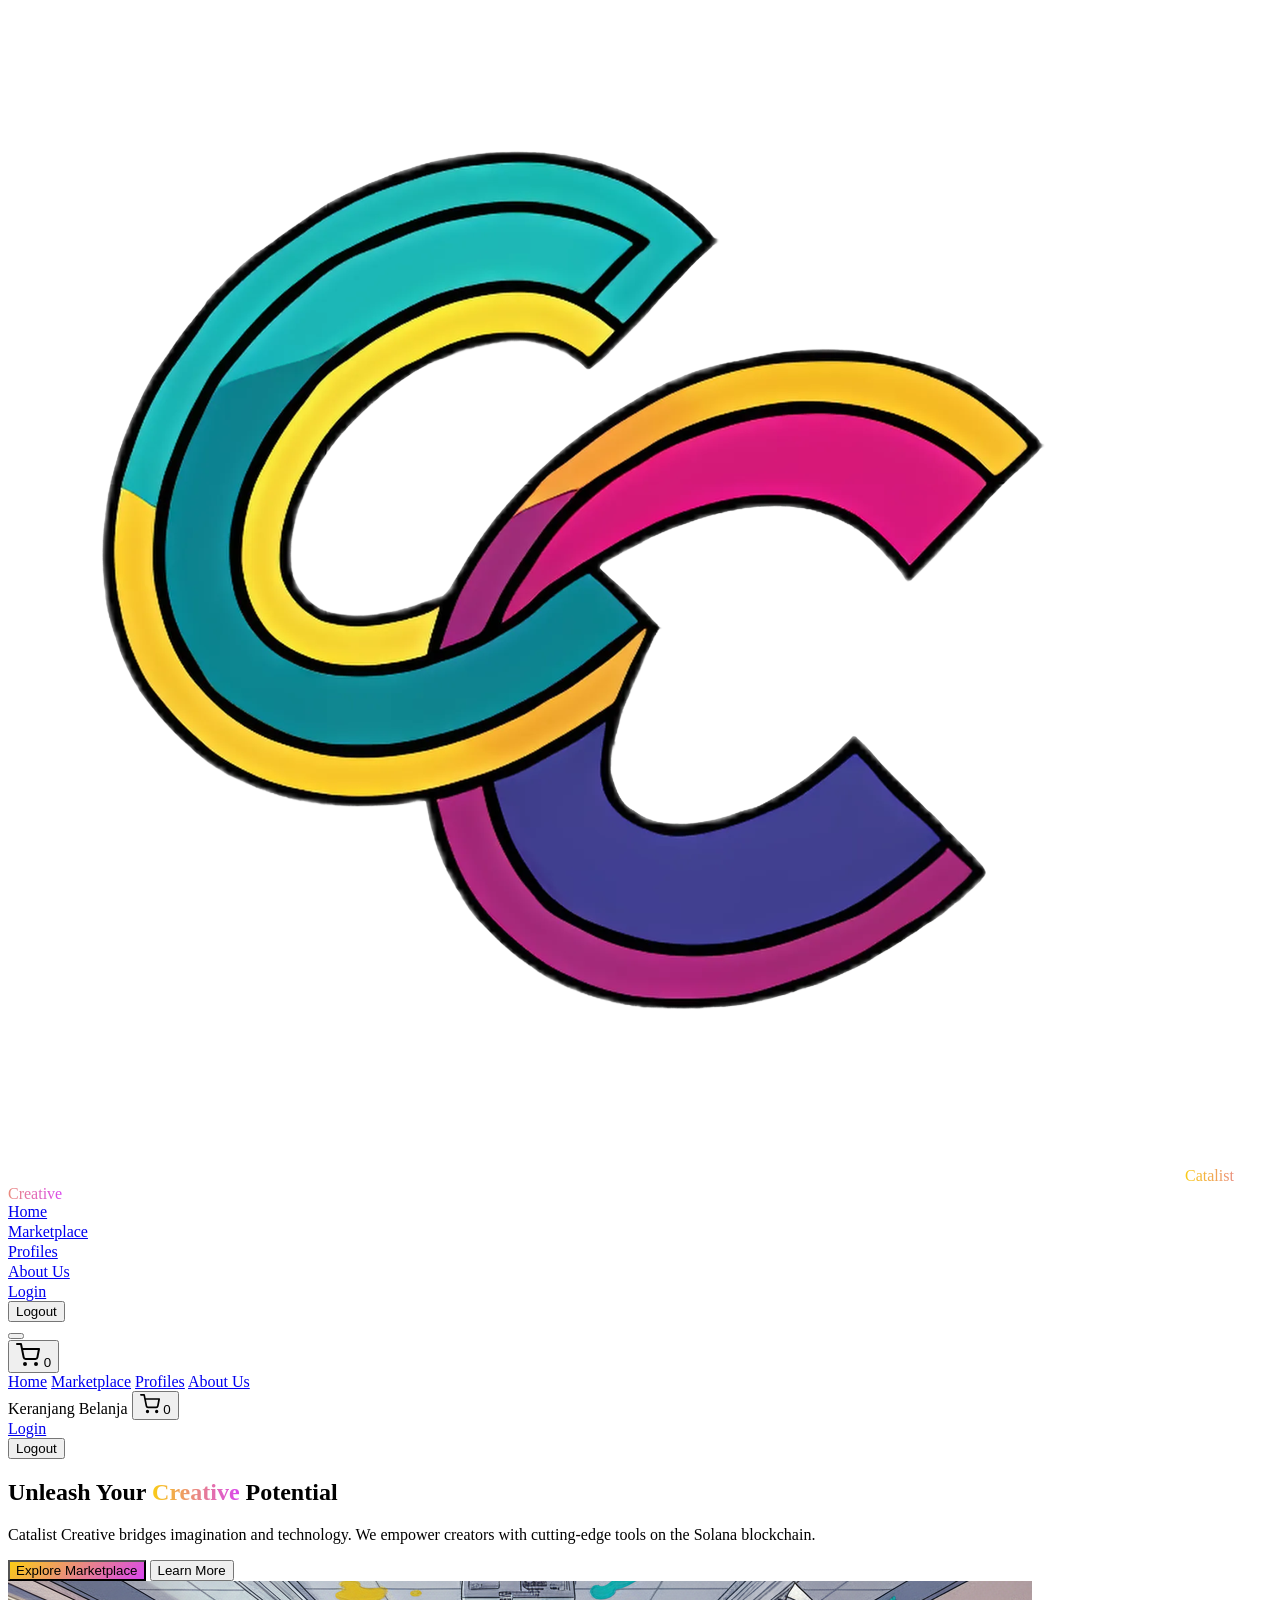
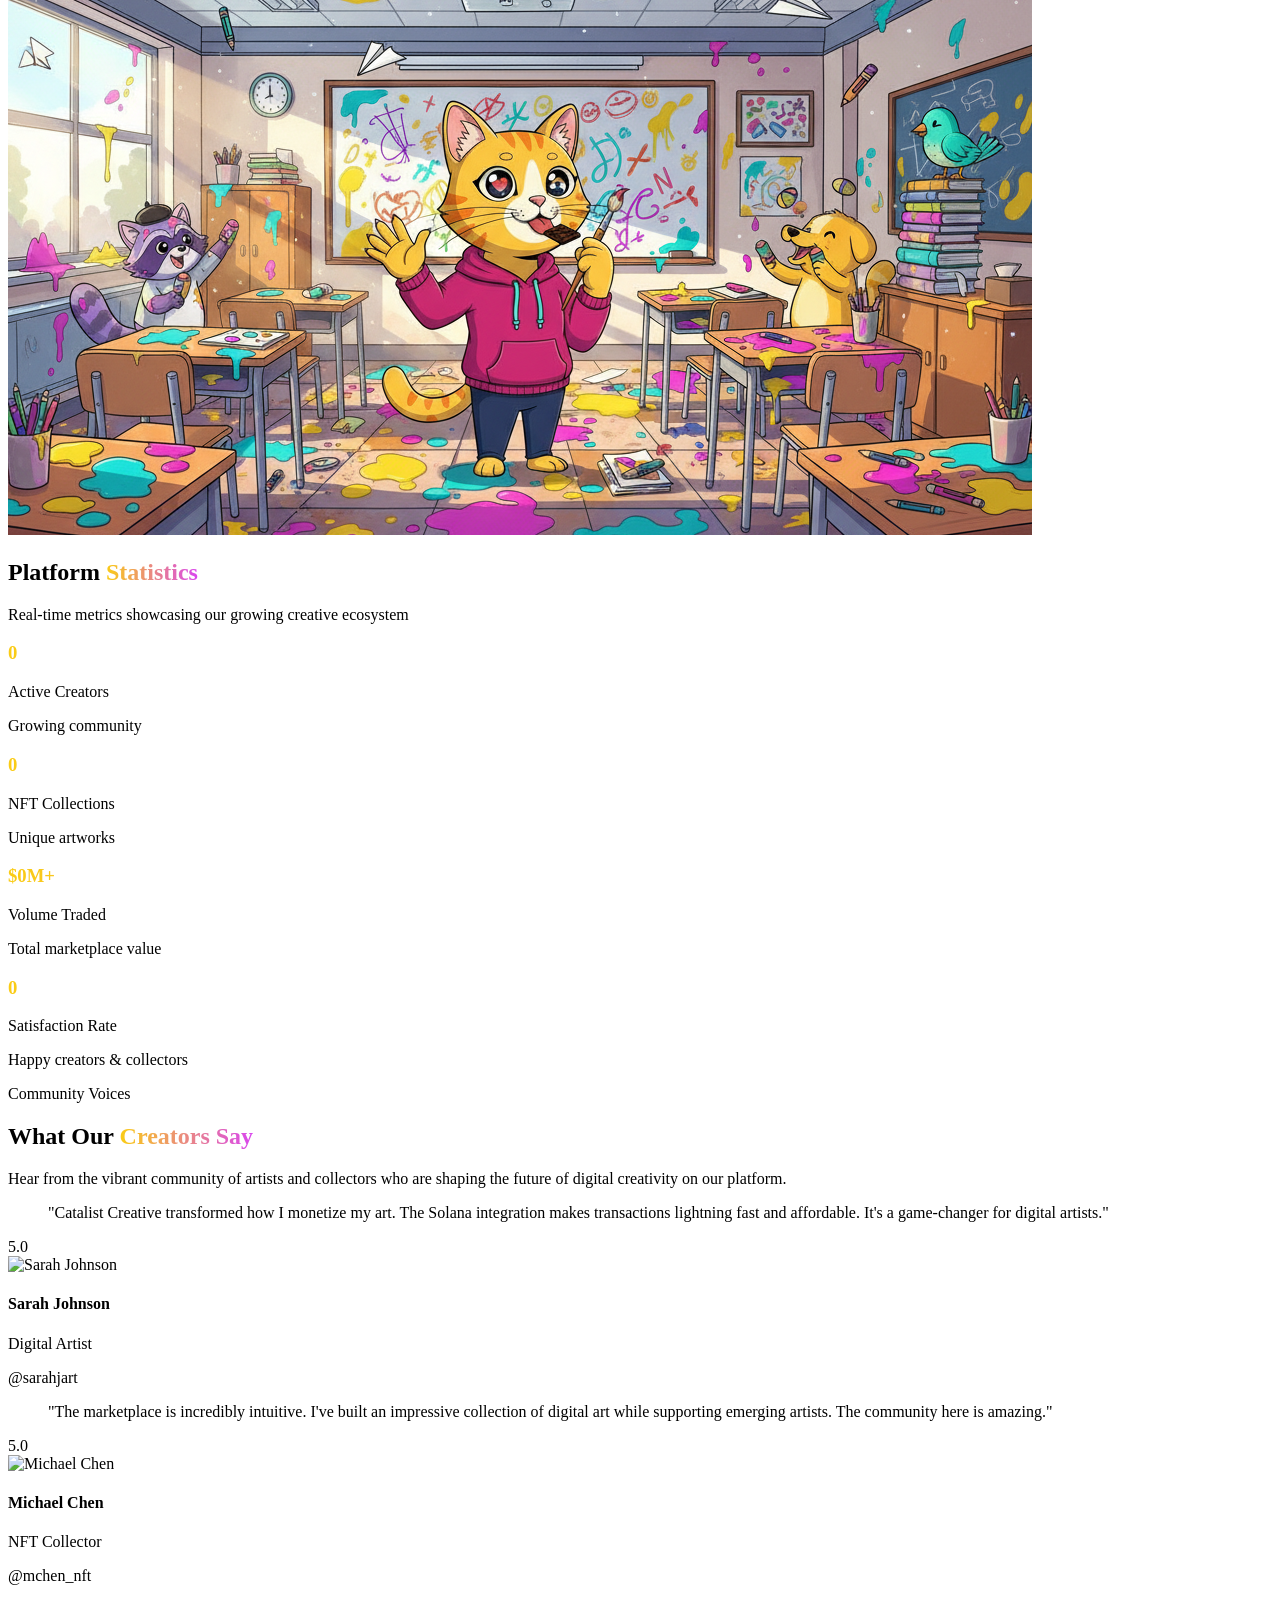
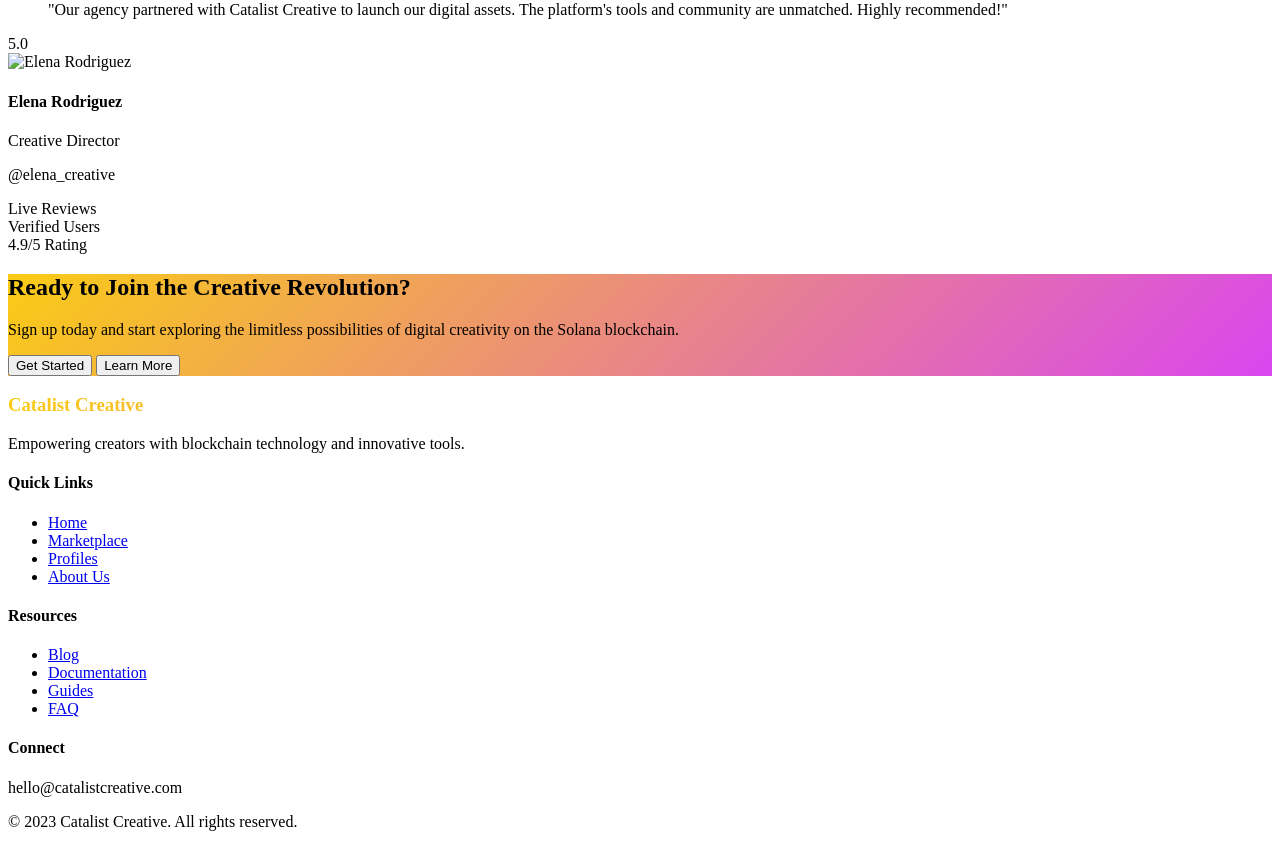
==== index.html @ f08b5724 "Initial project commit" ====
<!DOCTYPE html>
<html lang="en">
<head>
    <meta charset="UTF-8">
    <meta name="viewport" content="width=device-width, initial-scale=1.0">
    <title>Catalist Creative | Home</title>
    <link rel="icon" type="image/png" href="logo.png">
    <script src="https://cdn.tailwindcss.com"></script>
    <script src="https://unpkg.com/feather-icons"></script>
    <script src="https://cdn.jsdelivr.net/npm/feather-icons/dist/feather.min.js"></script>
    <script src="https://cdn.jsdelivr.net/npm/animejs/lib/anime.iife.min.js"></script>
    <link href="https://unpkg.com/aos@2.3.1/dist/aos.css" rel="stylesheet">
    <script src="https://unpkg.com/aos@2.3.1/dist/aos.js"></script>
    <!-- Supabase JS -->
    <script src="https://cdn.jsdelivr.net/npm/@supabase/supabase-js@2"></script>
    <!-- Auth dan Navbar JS -->
    <script src="js/supabase.js"></script>
    <script type="module" src="js/auth-utils.js"></script>
    <script type="module" src="js/auth.js"></script>
    <script src="js/navbar.js"></script>
    <script type="module" src="js/cart.js"></script>
    <script type="module" src="js/main.js"></script>
    <script src="js/integrasi.js"></script>
    <!-- Validasi Session -->
    <script type="module">
        import { refreshSession } from './js/auth-utils.js';
        
        // Periksa session saat halaman dimuat
        document.addEventListener('DOMContentLoaded', async () => {
            await refreshSession();
        });
    </script>
    <script>
        tailwind.config = {
            theme: {
                extend: {
                    colors: {
                        primary: '#facc15',
                        secondary: '#d946ef',
                        dark: '#1e1b4b',
                        light: '#f8fafc'
                    },
                    fontFamily: {
                        sans: ['Inter', 'sans-serif'],
                        display: ['Poppins', 'sans-serif']
                    }
                }
            }
        }
    </script>
    <style>
        @import url('https://fonts.googleapis.com/css2?family=Inter:wght@300;400;500;600;700&family=Poppins:wght@400;500;600;700;800&display=swap');
        
        .gradient-text {
            background: linear-gradient(90deg, #facc15 0%, #d946ef 100%);
            -webkit-background-clip: text;
            background-clip: text;
            color: transparent;
        }
        
        .gradient-bg {
            background: linear-gradient(135deg, #facc15 0%, #d946ef 100%);
        }
        
        .card-hover:hover {
            transform: translateY(-5px);
            box-shadow: 0 20px 25px -5px rgba(0, 0, 0, 0.1), 0 10px 10px -5px rgba(0, 0, 0, 0.04);
        }
        
        .nav-link::after {
            content: '';
            display: block;
            width: 0;
            height: 2px;
            background: #d946ef;
            transition: width .3s;
        }
        
        .nav-link:hover::after {
            width: 100%;
        }
    </style>
    <!-- Supabase JS -->
    <script src="https://cdn.jsdelivr.net/npm/@supabase/supabase-js@2"></script>
    <!-- Auth dan Navbar JS -->
    <script type="module" src="js/auth.js"></script>
    <script type="module" src="js/navbar.js"></script>
</head>
<body class="bg-white font-sans text-gray-800">
    <!-- Container untuk navbar -->
    <div id="navbar-container"></div>
    
    <!-- Container untuk cart sidebar -->
    <div id="cart-sidebar-container"></div>

    <!-- Hero Section -->
    <section class="pt-32 pb-20 px-4 sm:px-6 lg:px-8 max-w-7xl mx-auto">
        <div class="grid md:grid-cols-2 gap-12 items-center">
            <div data-aos="fade-right">
                <h1 class="text-5xl md:text-6xl font-display font-bold leading-tight mb-6">
                    Unleash Your <span class="gradient-text">Creative</span> Potential
                </h1>
                <p class="text-lg text-gray-600 mb-8">
                    Catalist Creative bridges imagination and technology. We empower creators with cutting-edge tools on the Solana blockchain.
                </p>
                <div class="flex flex-wrap gap-4">
                    <button class="gradient-bg hover:opacity-90 text-white font-bold px-8 py-3 rounded-full transition duration-300">
                        Explore Marketplace
                    </button>
                    <button class="border-2 border-dark hover:border-secondary text-dark hover:text-secondary font-bold px-8 py-3 rounded-full transition duration-300">
                        Learn More
                    </button>
                </div>
            </div>
            <div data-aos="fade-left" class="relative">
                <div class="absolute -top-8 -left-8 w-64 h-64 bg-primary rounded-3xl opacity-20 -z-10"></div>
                <div class="absolute -bottom-8 -right-8 w-64 h-64 bg-secondary rounded-3xl opacity-20 -z-10"></div>
                <img src="hero.png" 
                     alt="Creative work" class="rounded-3xl shadow-xl w-full h-auto">
            </div>
        </div>
    </section>

    <!-- Stats Section -->
    <section class="py-20 bg-gradient-to-br from-gray-50 via-white to-gray-100 relative overflow-hidden">
        <!-- Background decorations -->
        <div class="absolute top-0 left-0 w-72 h-72 bg-primary/10 rounded-full blur-3xl -translate-x-1/2 -translate-y-1/2"></div>
        <div class="absolute bottom-0 right-0 w-96 h-96 bg-secondary/10 rounded-full blur-3xl translate-x-1/2 translate-y-1/2"></div>
        
        <div class="max-w-7xl mx-auto px-4 sm:px-6 lg:px-8 relative z-10">
            <div class="text-center mb-16">
                <h2 class="text-3xl md:text-4xl font-display font-bold mb-4">Platform <span class="gradient-text">Statistics</span></h2>
                <p class="text-gray-600 max-w-2xl mx-auto text-lg">Real-time metrics showcasing our growing creative ecosystem</p>
            </div>
            
            <div class="grid grid-cols-1 sm:grid-cols-2 lg:grid-cols-4 gap-6 lg:gap-8">
                <div data-aos="zoom-in" data-aos-delay="100" class="group relative p-8 bg-white/80 backdrop-blur-sm rounded-3xl shadow-lg hover:shadow-2xl transition-all duration-500 transform hover:-translate-y-2 border border-gray-100/50">
                    <div class="absolute inset-0 bg-gradient-to-br from-primary/5 to-transparent rounded-3xl opacity-0 group-hover:opacity-100 transition-opacity duration-500"></div>
                    <div class="relative z-10">
                        <div class="w-16 h-16 bg-gradient-to-br from-primary to-yellow-400 rounded-2xl flex items-center justify-center mb-6 mx-auto group-hover:scale-110 transition-transform duration-300">
                            <i data-feather="users" class="w-8 h-8 text-white"></i>
                        </div>
                        <h3 class="text-5xl font-display font-bold gradient-text mb-3 counter" data-target="10000">0</h3>
                        <p class="text-gray-600 font-medium text-lg">Active Creators</p>
                        <p class="text-sm text-gray-500 mt-2">Growing community</p>
                    </div>
                </div>
                
                <div data-aos="zoom-in" data-aos-delay="200" class="group relative p-8 bg-white/80 backdrop-blur-sm rounded-3xl shadow-lg hover:shadow-2xl transition-all duration-500 transform hover:-translate-y-2 border border-gray-100/50">
                    <div class="absolute inset-0 bg-gradient-to-br from-secondary/5 to-transparent rounded-3xl opacity-0 group-hover:opacity-100 transition-opacity duration-500"></div>
                    <div class="relative z-10">
                        <div class="w-16 h-16 bg-gradient-to-br from-secondary to-pink-400 rounded-2xl flex items-center justify-center mb-6 mx-auto group-hover:scale-110 transition-transform duration-300">
                            <i data-feather="layers" class="w-8 h-8 text-white"></i>
                        </div>
                        <h3 class="text-5xl font-display font-bold gradient-text mb-3 counter" data-target="25000">0</h3>
                        <p class="text-gray-600 font-medium text-lg">NFT Collections</p>
                        <p class="text-sm text-gray-500 mt-2">Unique artworks</p>
                    </div>
                </div>
                
                <div data-aos="zoom-in" data-aos-delay="300" class="group relative p-8 bg-white/80 backdrop-blur-sm rounded-3xl shadow-lg hover:shadow-2xl transition-all duration-500 transform hover:-translate-y-2 border border-gray-100/50">
                    <div class="absolute inset-0 bg-gradient-to-br from-green-500/5 to-transparent rounded-3xl opacity-0 group-hover:opacity-100 transition-opacity duration-500"></div>
                    <div class="relative z-10">
                        <div class="w-16 h-16 bg-gradient-to-br from-green-500 to-emerald-400 rounded-2xl flex items-center justify-center mb-6 mx-auto group-hover:scale-110 transition-transform duration-300">
                            <i data-feather="trending-up" class="w-8 h-8 text-white"></i>
                        </div>
                        <h3 class="text-5xl font-display font-bold gradient-text mb-3">$<span class="counter" data-target="5">0</span>M+</h3>
                        <p class="text-gray-600 font-medium text-lg">Volume Traded</p>
                        <p class="text-sm text-gray-500 mt-2">Total marketplace value</p>
                    </div>
                </div>
                
                <div data-aos="zoom-in" data-aos-delay="400" class="group relative p-8 bg-white/80 backdrop-blur-sm rounded-3xl shadow-lg hover:shadow-2xl transition-all duration-500 transform hover:-translate-y-2 border border-gray-100/50">
                    <div class="absolute inset-0 bg-gradient-to-br from-blue-500/5 to-transparent rounded-3xl opacity-0 group-hover:opacity-100 transition-opacity duration-500"></div>
                    <div class="relative z-10">
                        <div class="w-16 h-16 bg-gradient-to-br from-blue-500 to-cyan-400 rounded-2xl flex items-center justify-center mb-6 mx-auto group-hover:scale-110 transition-transform duration-300">
                            <i data-feather="heart" class="w-8 h-8 text-white"></i>
                        </div>
                        <h3 class="text-5xl font-display font-bold gradient-text mb-3 counter" data-target="99">0</h3>
                        <p class="text-gray-600 font-medium text-lg">Satisfaction Rate</p>
                        <p class="text-sm text-gray-500 mt-2">Happy creators & collectors</p>
                    </div>
                </div>
            </div>
        </div>
    </section>

    <!-- Testimonials -->
    <section class="py-24 px-4 sm:px-6 lg:px-8 bg-gradient-to-br from-white via-gray-50 to-white relative overflow-hidden">
        <!-- Background decorations -->
        <div class="absolute top-1/4 left-0 w-64 h-64 bg-primary/5 rounded-full blur-3xl -translate-x-1/2"></div>
        <div class="absolute bottom-1/4 right-0 w-80 h-80 bg-secondary/5 rounded-full blur-3xl translate-x-1/2"></div>
        
        <div class="max-w-7xl mx-auto relative z-10">
            <div class="text-center mb-20">
                <div class="inline-flex items-center px-4 py-2 bg-gradient-to-r from-primary/10 to-secondary/10 rounded-full mb-6">
                    <i data-feather="message-circle" class="w-5 h-5 text-primary mr-2"></i>
                    <span class="text-sm font-medium text-gray-700">Community Voices</span>
                </div>
                <h2 class="text-4xl md:text-5xl font-display font-bold mb-6">What Our <span class="gradient-text">Creators Say</span></h2>
                <p class="text-xl text-gray-600 max-w-3xl mx-auto leading-relaxed">Hear from the vibrant community of artists and collectors who are shaping the future of digital creativity on our platform.</p>
            </div>
            
            <!-- Testimonials Carousel -->
            <div class="relative">
                <div id="testimonials-container" class="grid md:grid-cols-3 gap-8 lg:gap-10">
                    <!-- Testimonial 1 -->
                    <div data-aos="fade-up" data-aos-delay="100" class="group relative bg-white/70 backdrop-blur-sm p-10 rounded-3xl shadow-lg hover:shadow-2xl transition-all duration-500 transform hover:-translate-y-3 border border-gray-100/50">
                        <div class="absolute inset-0 bg-gradient-to-br from-primary/5 via-transparent to-secondary/5 rounded-3xl opacity-0 group-hover:opacity-100 transition-opacity duration-500"></div>
                        <div class="relative z-10">
                            <!-- Quote Icon -->
                            <div class="w-12 h-12 bg-gradient-to-br from-primary to-yellow-400 rounded-2xl flex items-center justify-center mb-8 group-hover:scale-110 transition-transform duration-300">
                                <i data-feather="quote" class="w-6 h-6 text-white"></i>
                            </div>
                            
                            <!-- Testimonial Content -->
                            <blockquote class="text-gray-700 text-lg leading-relaxed mb-8 font-medium italic">
                                "Catalist Creative transformed how I monetize my art. The Solana integration makes transactions lightning fast and affordable. It's a game-changer for digital artists."
                            </blockquote>
                            
                            <!-- Rating -->
                            <div class="flex items-center mb-6 space-x-1">
                                <div class="flex text-primary">
                                    <i data-feather="star" class="w-5 h-5 fill-current"></i>
                                    <i data-feather="star" class="w-5 h-5 fill-current"></i>
                                    <i data-feather="star" class="w-5 h-5 fill-current"></i>
                                    <i data-feather="star" class="w-5 h-5 fill-current"></i>
                                    <i data-feather="star" class="w-5 h-5 fill-current"></i>
                                </div>
                                <span class="text-sm text-gray-500 ml-2">5.0</span>
                            </div>
                            
                            <!-- User Info -->
                            <div class="flex items-center">
                                <div class="w-16 h-16 rounded-2xl overflow-hidden mr-4 ring-4 ring-primary/20 group-hover:ring-primary/40 transition-all duration-300">
                                    <img src="https://randomuser.me/api/portraits/women/44.jpg" alt="Sarah Johnson" class="w-full h-full object-cover">
                                </div>
                                <div>
                                    <h4 class="font-bold text-lg text-gray-900">Sarah Johnson</h4>
                                    <p class="text-primary font-medium">Digital Artist</p>
                                    <p class="text-sm text-gray-500">@sarahjart</p>
                                </div>
                            </div>
                        </div>
                    </div>
                    
                    <!-- Testimonial 2 -->
                    <div data-aos="fade-up" data-aos-delay="200" class="group relative bg-white/70 backdrop-blur-sm p-10 rounded-3xl shadow-lg hover:shadow-2xl transition-all duration-500 transform hover:-translate-y-3 border border-gray-100/50">
                        <div class="absolute inset-0 bg-gradient-to-br from-secondary/5 via-transparent to-primary/5 rounded-3xl opacity-0 group-hover:opacity-100 transition-opacity duration-500"></div>
                        <div class="relative z-10">
                            <!-- Quote Icon -->
                            <div class="w-12 h-12 bg-gradient-to-br from-secondary to-pink-400 rounded-2xl flex items-center justify-center mb-8 group-hover:scale-110 transition-transform duration-300">
                                <i data-feather="quote" class="w-6 h-6 text-white"></i>
                            </div>
                            
                            <!-- Testimonial Content -->
                            <blockquote class="text-gray-700 text-lg leading-relaxed mb-8 font-medium italic">
                                "The marketplace is incredibly intuitive. I've built an impressive collection of digital art while supporting emerging artists. The community here is amazing."
                            </blockquote>
                            
                            <!-- Rating -->
                            <div class="flex items-center mb-6 space-x-1">
                                <div class="flex text-primary">
                                    <i data-feather="star" class="w-5 h-5 fill-current"></i>
                                    <i data-feather="star" class="w-5 h-5 fill-current"></i>
                                    <i data-feather="star" class="w-5 h-5 fill-current"></i>
                                    <i data-feather="star" class="w-5 h-5 fill-current"></i>
                                    <i data-feather="star" class="w-5 h-5 fill-current"></i>
                                </div>
                                <span class="text-sm text-gray-500 ml-2">5.0</span>
                            </div>
                            
                            <!-- User Info -->
                            <div class="flex items-center">
                                <div class="w-16 h-16 rounded-2xl overflow-hidden mr-4 ring-4 ring-secondary/20 group-hover:ring-secondary/40 transition-all duration-300">
                                    <img src="https://randomuser.me/api/portraits/men/32.jpg" alt="Michael Chen" class="w-full h-full object-cover">
                                </div>
                                <div>
                                    <h4 class="font-bold text-lg text-gray-900">Michael Chen</h4>
                                    <p class="text-secondary font-medium">NFT Collector</p>
                                    <p class="text-sm text-gray-500">@mchen_nft</p>
                                </div>
                            </div>
                        </div>
                    </div>
                    
                    <!-- Testimonial 3 -->
                    <div data-aos="fade-up" data-aos-delay="300" class="group relative bg-white/70 backdrop-blur-sm p-10 rounded-3xl shadow-lg hover:shadow-2xl transition-all duration-500 transform hover:-translate-y-3 border border-gray-100/50">
                        <div class="absolute inset-0 bg-gradient-to-br from-blue-500/5 via-transparent to-green-500/5 rounded-3xl opacity-0 group-hover:opacity-100 transition-opacity duration-500"></div>
                        <div class="relative z-10">
                            <!-- Quote Icon -->
                            <div class="w-12 h-12 bg-gradient-to-br from-blue-500 to-cyan-400 rounded-2xl flex items-center justify-center mb-8 group-hover:scale-110 transition-transform duration-300">
                                <i data-feather="quote" class="w-6 h-6 text-white"></i>
                            </div>
                            
                            <!-- Testimonial Content -->
                            <blockquote class="text-gray-700 text-lg leading-relaxed mb-8 font-medium italic">
                                "Our agency partnered with Catalist Creative to launch our digital assets. The platform's tools and community are unmatched. Highly recommended!"
                            </blockquote>
                            
                            <!-- Rating -->
                            <div class="flex items-center mb-6 space-x-1">
                                <div class="flex text-primary">
                                    <i data-feather="star" class="w-5 h-5 fill-current"></i>
                                    <i data-feather="star" class="w-5 h-5 fill-current"></i>
                                    <i data-feather="star" class="w-5 h-5 fill-current"></i>
                                    <i data-feather="star" class="w-5 h-5 fill-current"></i>
                                    <i data-feather="star" class="w-5 h-5 fill-current"></i>
                                </div>
                                <span class="text-sm text-gray-500 ml-2">5.0</span>
                            </div>
                            
                            <!-- User Info -->
                            <div class="flex items-center">
                                <div class="w-16 h-16 rounded-2xl overflow-hidden mr-4 ring-4 ring-blue-500/20 group-hover:ring-blue-500/40 transition-all duration-300">
                                    <img src="https://randomuser.me/api/portraits/women/68.jpg" alt="Elena Rodriguez" class="w-full h-full object-cover">
                                </div>
                                <div>
                                    <h4 class="font-bold text-lg text-gray-900">Elena Rodriguez</h4>
                                    <p class="text-blue-500 font-medium">Creative Director</p>
                                    <p class="text-sm text-gray-500">@elena_creative</p>
                                </div>
                            </div>
                        </div>
                    </div>
                </div>
                
                <!-- Trust Indicators -->
                <div class="mt-16 text-center">
                    <div class="inline-flex items-center space-x-8 bg-white/50 backdrop-blur-sm rounded-2xl px-8 py-4 shadow-lg">
                        <div class="flex items-center space-x-2">
                            <div class="w-3 h-3 bg-green-500 rounded-full animate-pulse"></div>
                            <span class="text-sm font-medium text-gray-700">Live Reviews</span>
                        </div>
                        <div class="flex items-center space-x-2">
                            <i data-feather="shield-check" class="w-5 h-5 text-green-500"></i>
                            <span class="text-sm font-medium text-gray-700">Verified Users</span>
                        </div>
                        <div class="flex items-center space-x-2">
                            <i data-feather="trending-up" class="w-5 h-5 text-primary"></i>
                            <span class="text-sm font-medium text-gray-700">4.9/5 Rating</span>
                        </div>
                    </div>
                </div>
            </div>
        </div>
    </section>

    <!-- CTA Section -->
    <section class="py-20 px-4 sm:px-6 lg:px-8 max-w-7xl mx-auto">
        <div class="gradient-bg rounded-3xl p-12 text-center text-white">
            <h2 class="text-3xl md:text-4xl font-display font-bold mb-6">Ready to Join the Creative Revolution?</h2>
            <p class="text-white/90 mb-8 max-w-2xl mx-auto">Sign up today and start exploring the limitless possibilities of digital creativity on the Solana blockchain.</p>
            <div class="flex flex-wrap justify-center gap-4">
                <button class="bg-white hover:bg-gray-100 text-dark font-bold px-8 py-3 rounded-full transition duration-300">
                    Get Started
                </button>
                <button class="border-2 border-white hover:bg-white/10 text-white font-bold px-8 py-3 rounded-full transition duration-300">
                    Learn More
                </button>
            </div>
        </div>
    </section>

    <!-- Footer -->
    <footer class="bg-dark text-white py-12 px-4 sm:px-6 lg:px-8">
        <div class="max-w-7xl mx-auto grid grid-cols-2 md:grid-cols-4 gap-12">
            <div>
                <h3 class="text-2xl font-display font-bold gradient-text mb-4">Catalist Creative</h3>
                <p class="text-gray-400">Empowering creators with blockchain technology and innovative tools.</p>
            </div>
            <div>
                <h4 class="font-bold text-lg mb-4">Quick Links</h4>
                <ul class="space-y-2">
                    <li><a href="index.html" class="text-gray-400 hover:text-white transition">Home</a></li>
                    <li><a href="marketplace.html" class="text-gray-400 hover:text-white transition">Marketplace</a></li>
                    <li><a href="profiles.html" class="text-gray-400 hover:text-white transition">Profiles</a></li>
                    <li><a href="about.html" class="text-gray-400 hover:text-white transition">About Us</a></li>
                </ul>
            </div>
            <div>
                <h4 class="font-bold text-lg mb-4">Resources</h4>
                <ul class="space-y-2">
                    <li><a href="#" class="text-gray-400 hover:text-white transition">Blog</a></li>
                    <li><a href="#" class="text-gray-400 hover:text-white transition">Documentation</a></li>
                    <li><a href="#" class="text-gray-400 hover:text-white transition">Guides</a></li>
                    <li><a href="#" class="text-gray-400 hover:text-white transition">FAQ</a></li>
                </ul>
            </div>
            <div>
                <h4 class="font-bold text-lg mb-4">Connect</h4>
                <div class="flex space-x-4">
                    <a href="#" class="text-gray-400 hover:text-primary transition"><i data-feather="twitter"></i></a>
                    <a href="#" class="text-gray-400 hover:text-primary transition"><i data-feather="instagram"></i></a>
                    <a href="#" class="text-gray-400 hover:text-primary transition"><i data-feather="discord"></i></a>
                    <a href="#" class="text-gray-400 hover:text-primary transition"><i data-feather="github"></i></a>
                </div>
                <p class="text-gray-400 mt-4">hello@catalistcreative.com</p>
            </div>
        </div>
        <div class="border-t border-gray-800 mt-12 pt-8 text-center text-gray-500">
            <p>© 2023 Catalist Creative. All rights reserved.</p>
        </div>
    </footer>

    <script>
        AOS.init({
            duration: 800,
            easing: 'ease-in-out',
            once: true
        });
        
        document.getElementById('menu-toggle').addEventListener('click', function() {
            const menu = document.getElementById('mobile-menu');
            menu.classList.toggle('hidden');
            feather.replace();
        });
        
        // Counter Animation
        function animateCounter(element, target, duration = 2000) {
            let start = 0;
            const increment = target / (duration / 16);
            const timer = setInterval(() => {
                start += increment;
                if (start >= target) {
                    element.textContent = target.toLocaleString();
                    clearInterval(timer);
                } else {
                    element.textContent = Math.floor(start).toLocaleString();
                }
            }, 16);
        }
        
        // Intersection Observer for counter animation
        const observerOptions = {
            threshold: 0.5,
            rootMargin: '0px 0px -100px 0px'
        };
        
        const counterObserver = new IntersectionObserver((entries) => {
            entries.forEach(entry => {
                if (entry.isIntersecting) {
                    const counter = entry.target;
                    const target = parseInt(counter.getAttribute('data-target'));
                    animateCounter(counter, target);
                    counterObserver.unobserve(counter);
                }
            });
        }, observerOptions);
        
        // Observe all counter elements
        document.addEventListener('DOMContentLoaded', () => {
            const counters = document.querySelectorAll('.counter');
            counters.forEach(counter => {
                counterObserver.observe(counter);
            });
        });
        
        // Testimonial hover effects
        document.addEventListener('DOMContentLoaded', () => {
            const testimonialCards = document.querySelectorAll('[data-aos="fade-up"]');
            
            testimonialCards.forEach(card => {
                card.addEventListener('mouseenter', () => {
                    card.style.transform = 'translateY(-12px) scale(1.02)';
                });
                
                card.addEventListener('mouseleave', () => {
                    card.style.transform = 'translateY(0) scale(1)';
                });
            });
        });
        
        // Smooth scroll for better UX
        document.querySelectorAll('a[href^="#"]').forEach(anchor => {
            anchor.addEventListener('click', function (e) {
                e.preventDefault();
                const target = document.querySelector(this.getAttribute('href'));
                if (target) {
                    target.scrollIntoView({
                        behavior: 'smooth',
                        block: 'start'
                    });
                }
            });
        });
        
        feather.replace();
    </script>
</body>
</html>
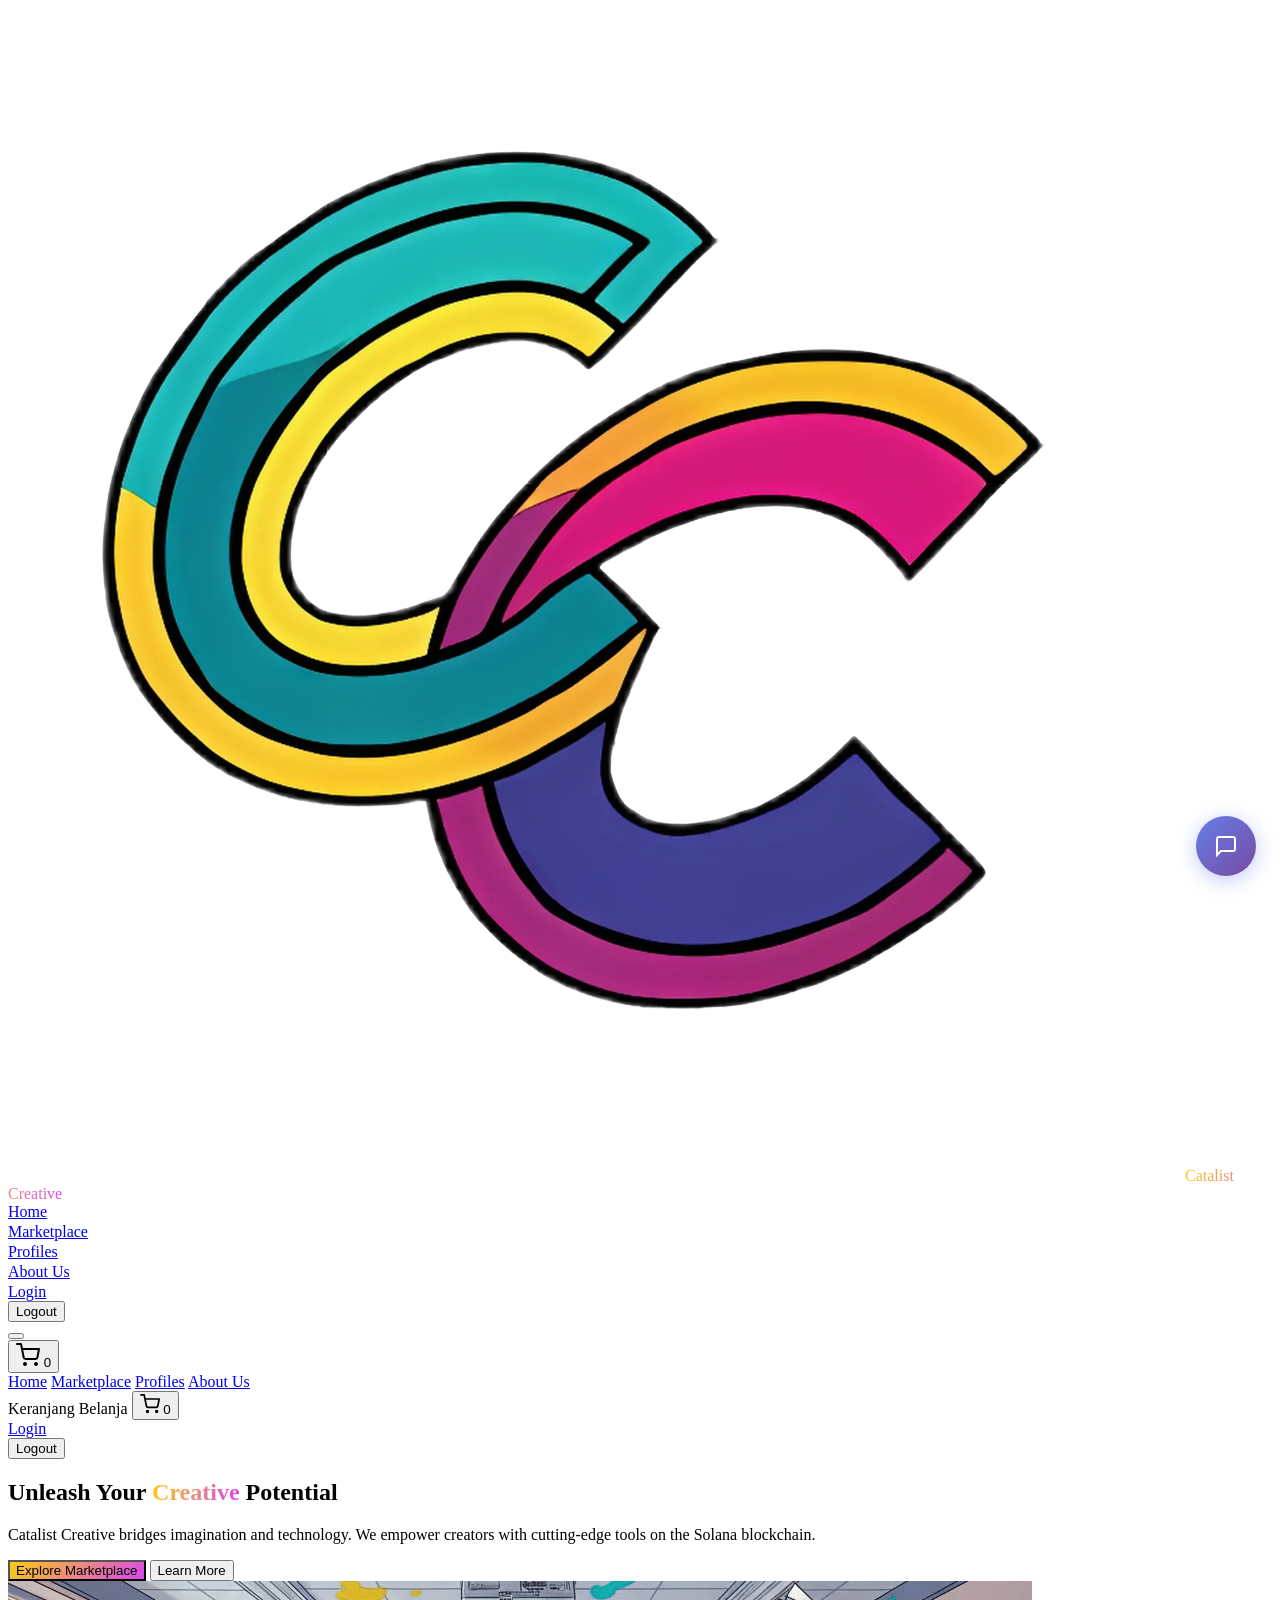
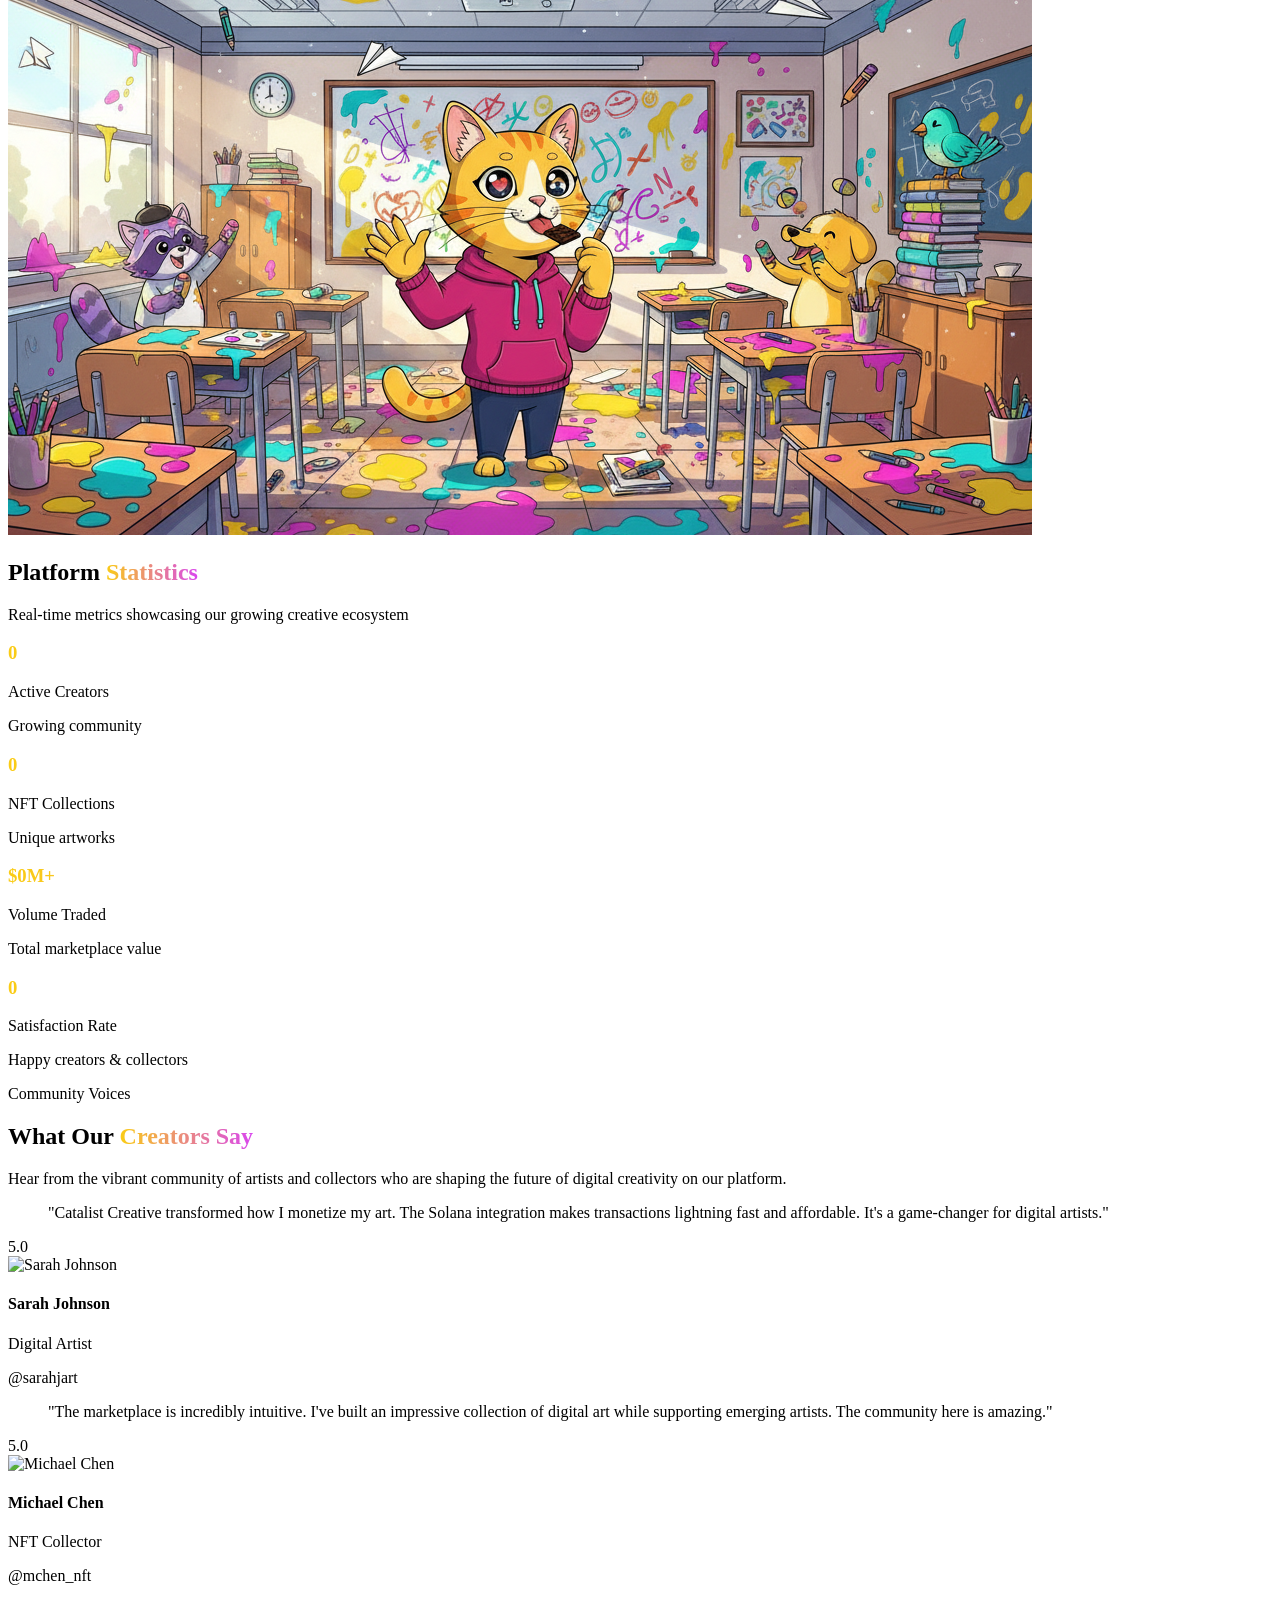
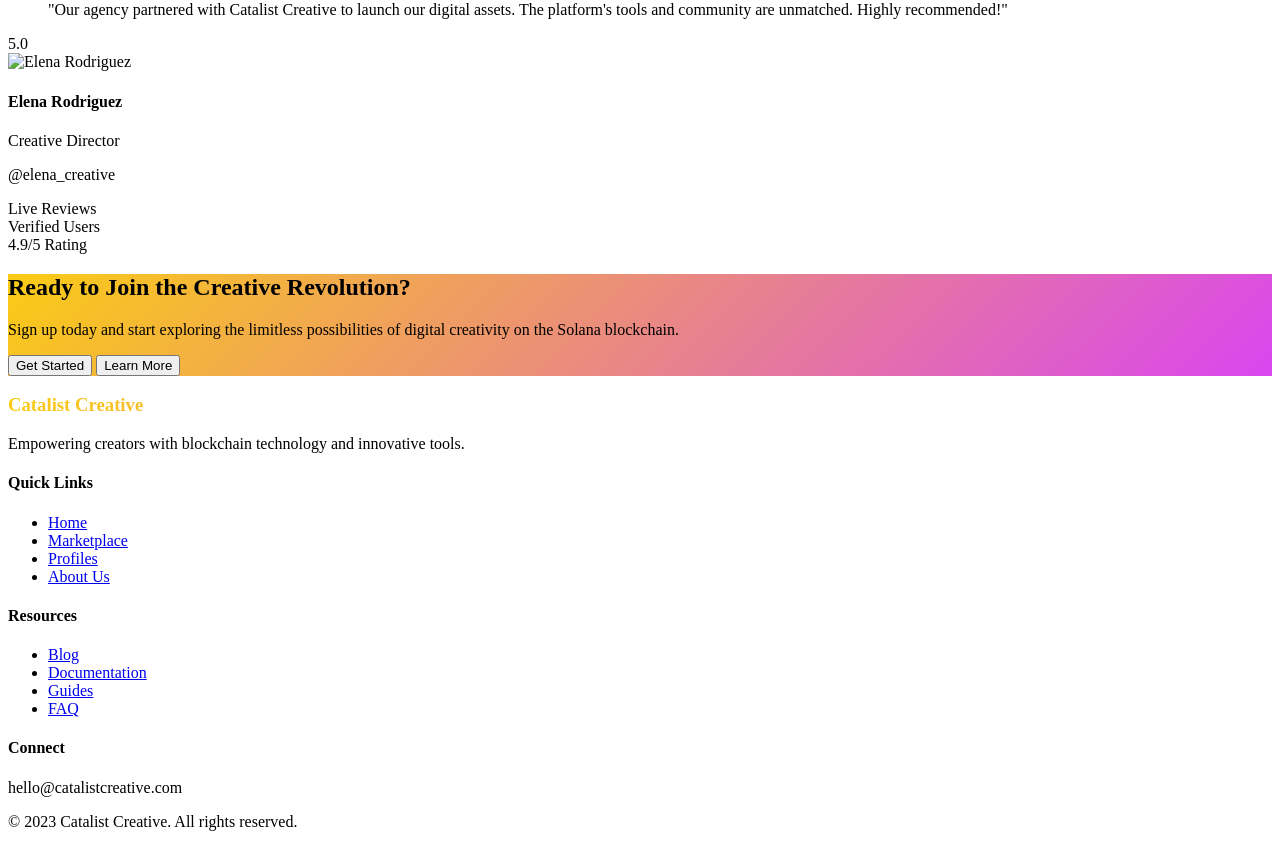
==== commit 3311eade: "Feature: Add AI Chatbot with Google Gemini Integration Menambahkan fitur AI chatbot untuk meningkatk" ====
--- a/index.html
+++ b/index.html
@@ -487,5 +487,9 @@
         
         feather.replace();
     </script>
+
+    <!-- AI Chatbot Styles & Script -->
+    <link rel="stylesheet" href="css/chatbot.css">
+    <script src="js/chatbot.js"></script>
 </body>
 </html>
--- a/css/chatbot.css
+++ b/css/chatbot.css
@@ -0,0 +1,434 @@
+/* ==========================================
+   CATALIS AI CHATBOT STYLES
+   ========================================== */
+
+/* Chatbot Toggle Button */
+.chatbot-toggle {
+  position: fixed;
+  bottom: 24px;
+  right: 24px;
+  width: 60px;
+  height: 60px;
+  border-radius: 50%;
+  background: linear-gradient(135deg, #667eea 0%, #764ba2 100%);
+  color: white;
+  border: none;
+  cursor: pointer;
+  box-shadow: 0 4px 20px rgba(102, 126, 234, 0.4);
+  display: flex;
+  align-items: center;
+  justify-content: center;
+  transition: all 0.3s ease;
+  z-index: 9998;
+  animation: pulse 2s infinite;
+}
+
+.chatbot-toggle:hover {
+  transform: scale(1.1);
+  box-shadow: 0 6px 25px rgba(102, 126, 234, 0.6);
+}
+
+.chatbot-toggle.hidden {
+  opacity: 0;
+  pointer-events: none;
+  transform: scale(0);
+}
+
+@keyframes pulse {
+  0%,
+  100% {
+    box-shadow: 0 4px 20px rgba(102, 126, 234, 0.4);
+  }
+  50% {
+    box-shadow: 0 4px 30px rgba(102, 126, 234, 0.7);
+  }
+}
+
+/* Chatbot Window */
+.chatbot-window {
+  position: fixed;
+  bottom: 24px;
+  right: 24px;
+  width: 380px;
+  max-width: calc(100vw - 48px);
+  height: 600px;
+  max-height: calc(100vh - 48px);
+  background: white;
+  border-radius: 16px;
+  box-shadow: 0 10px 40px rgba(0, 0, 0, 0.15);
+  display: flex;
+  flex-direction: column;
+  opacity: 0;
+  transform: scale(0.8) translateY(20px);
+  pointer-events: none;
+  transition: all 0.3s cubic-bezier(0.68, -0.55, 0.265, 1.55);
+  z-index: 9999;
+  overflow: hidden;
+}
+
+.chatbot-window.active {
+  opacity: 1;
+  transform: scale(1) translateY(0);
+  pointer-events: all;
+}
+
+/* Chatbot Header */
+.chatbot-header {
+  background: linear-gradient(135deg, #667eea 0%, #764ba2 100%);
+  color: white;
+  padding: 20px;
+  display: flex;
+  justify-content: space-between;
+  align-items: center;
+  border-radius: 16px 16px 0 0;
+}
+
+.chatbot-header-content {
+  display: flex;
+  align-items: center;
+  gap: 12px;
+}
+
+.chatbot-avatar {
+  width: 40px;
+  height: 40px;
+  background: rgba(255, 255, 255, 0.2);
+  border-radius: 50%;
+  display: flex;
+  align-items: center;
+  justify-content: center;
+}
+
+.chatbot-title {
+  margin: 0;
+  font-size: 16px;
+  font-weight: 600;
+}
+
+.chatbot-status {
+  margin: 4px 0 0 0;
+  font-size: 12px;
+  opacity: 0.9;
+  display: flex;
+  align-items: center;
+  gap: 6px;
+}
+
+.status-dot {
+  width: 8px;
+  height: 8px;
+  background: #4ade80;
+  border-radius: 50%;
+  animation: blink 2s infinite;
+}
+
+@keyframes blink {
+  0%,
+  100% {
+    opacity: 1;
+  }
+  50% {
+    opacity: 0.5;
+  }
+}
+
+.chatbot-close-btn {
+  background: rgba(255, 255, 255, 0.2);
+  border: none;
+  color: white;
+  width: 32px;
+  height: 32px;
+  border-radius: 50%;
+  cursor: pointer;
+  display: flex;
+  align-items: center;
+  justify-content: center;
+  transition: all 0.2s;
+}
+
+.chatbot-close-btn:hover {
+  background: rgba(255, 255, 255, 0.3);
+  transform: rotate(90deg);
+}
+
+/* Messages Container */
+.chatbot-messages {
+  flex: 1;
+  overflow-y: auto;
+  padding: 20px;
+  background: #f9fafb;
+  display: flex;
+  flex-direction: column;
+  gap: 16px;
+}
+
+.chatbot-messages::-webkit-scrollbar {
+  width: 6px;
+}
+
+.chatbot-messages::-webkit-scrollbar-track {
+  background: transparent;
+}
+
+.chatbot-messages::-webkit-scrollbar-thumb {
+  background: #d1d5db;
+  border-radius: 3px;
+}
+
+.chatbot-messages::-webkit-scrollbar-thumb:hover {
+  background: #9ca3af;
+}
+
+/* Message Bubbles */
+.chatbot-message {
+  display: flex;
+  flex-direction: column;
+  max-width: 80%;
+  animation: slideIn 0.3s ease;
+}
+
+@keyframes slideIn {
+  from {
+    opacity: 0;
+    transform: translateY(10px);
+  }
+  to {
+    opacity: 1;
+    transform: translateY(0);
+  }
+}
+
+.bot-message {
+  align-self: flex-start;
+}
+
+.user-message {
+  align-self: flex-end;
+}
+
+.message-content {
+  padding: 12px 16px;
+  border-radius: 16px;
+  font-size: 14px;
+  line-height: 1.5;
+  word-wrap: break-word;
+  white-space: pre-wrap;
+}
+
+.bot-message .message-content {
+  background: white;
+  color: #1f2937;
+  border-bottom-left-radius: 4px;
+  box-shadow: 0 1px 2px rgba(0, 0, 0, 0.05);
+}
+
+.user-message .message-content {
+  background: linear-gradient(135deg, #667eea 0%, #764ba2 100%);
+  color: white;
+  border-bottom-right-radius: 4px;
+}
+
+.message-timestamp {
+  font-size: 11px;
+  color: #9ca3af;
+  margin-top: 4px;
+  padding: 0 4px;
+}
+
+.user-message .message-timestamp {
+  text-align: right;
+}
+
+/* Typing Indicator */
+.typing-indicator .message-content {
+  padding: 12px 20px;
+}
+
+.typing-dots {
+  display: flex;
+  gap: 4px;
+}
+
+.typing-dots span {
+  width: 8px;
+  height: 8px;
+  background: #9ca3af;
+  border-radius: 50%;
+  animation: typing 1.4s infinite;
+}
+
+.typing-dots span:nth-child(2) {
+  animation-delay: 0.2s;
+}
+
+.typing-dots span:nth-child(3) {
+  animation-delay: 0.4s;
+}
+
+@keyframes typing {
+  0%,
+  60%,
+  100% {
+    transform: translateY(0);
+    opacity: 0.5;
+  }
+  30% {
+    transform: translateY(-10px);
+    opacity: 1;
+  }
+}
+
+/* Quick Actions (Optional) */
+.quick-actions {
+  display: flex;
+  flex-direction: column;
+  gap: 8px;
+  margin-top: 8px;
+}
+
+.quick-action-btn {
+  background: white;
+  border: 1px solid #e5e7eb;
+  padding: 10px 14px;
+  border-radius: 12px;
+  font-size: 13px;
+  color: #667eea;
+  cursor: pointer;
+  transition: all 0.2s;
+  text-align: left;
+}
+
+.quick-action-btn:hover {
+  background: #f3f4f6;
+  border-color: #667eea;
+  transform: translateX(4px);
+}
+
+/* Input Area */
+.chatbot-input-area {
+  padding: 16px 20px;
+  background: white;
+  border-top: 1px solid #e5e7eb;
+  display: flex;
+  gap: 12px;
+  align-items: center;
+}
+
+.chatbot-input {
+  flex: 1;
+  border: 1px solid #e5e7eb;
+  padding: 12px 16px;
+  border-radius: 24px;
+  font-size: 14px;
+  outline: none;
+  transition: all 0.2s;
+  font-family: inherit;
+}
+
+.chatbot-input:focus {
+  border-color: #667eea;
+  box-shadow: 0 0 0 3px rgba(102, 126, 234, 0.1);
+}
+
+.chatbot-send-btn {
+  background: linear-gradient(135deg, #667eea 0%, #764ba2 100%);
+  border: none;
+  color: white;
+  width: 44px;
+  height: 44px;
+  border-radius: 50%;
+  cursor: pointer;
+  display: flex;
+  align-items: center;
+  justify-content: center;
+  transition: all 0.2s;
+  flex-shrink: 0;
+}
+
+.chatbot-send-btn:hover {
+  transform: scale(1.1);
+  box-shadow: 0 4px 12px rgba(102, 126, 234, 0.4);
+}
+
+.chatbot-send-btn:active {
+  transform: scale(0.95);
+}
+
+/* Mobile Responsive */
+@media (max-width: 480px) {
+  .chatbot-window {
+    bottom: 0;
+    right: 0;
+    left: 0;
+    width: 100%;
+    max-width: 100%;
+    height: 100vh;
+    max-height: 100vh;
+    border-radius: 0;
+  }
+
+  .chatbot-header {
+    border-radius: 0;
+  }
+
+  .chatbot-toggle {
+    bottom: 20px;
+    right: 20px;
+    width: 56px;
+    height: 56px;
+  }
+}
+
+/* Dark Mode Support (Optional) */
+@media (prefers-color-scheme: dark) {
+  .chatbot-window {
+    background: #1f2937;
+  }
+
+  .chatbot-messages {
+    background: #111827;
+  }
+
+  .bot-message .message-content {
+    background: #374151;
+    color: #f9fafb;
+  }
+
+  .chatbot-input-area {
+    background: #1f2937;
+    border-top-color: #374151;
+  }
+
+  .chatbot-input {
+    background: #374151;
+    border-color: #4b5563;
+    color: #f9fafb;
+  }
+
+  .quick-action-btn {
+    background: #374151;
+    border-color: #4b5563;
+    color: #a5b4fc;
+  }
+
+  .quick-action-btn:hover {
+    background: #4b5563;
+  }
+}
+
+/* Accessibility */
+.chatbot-toggle:focus,
+.chatbot-close-btn:focus,
+.chatbot-send-btn:focus,
+.chatbot-input:focus {
+  outline: 2px solid #667eea;
+  outline-offset: 2px;
+}
+
+/* Print Styles */
+@media print {
+  .chatbot-toggle,
+  .chatbot-window {
+    display: none !important;
+  }
+}
